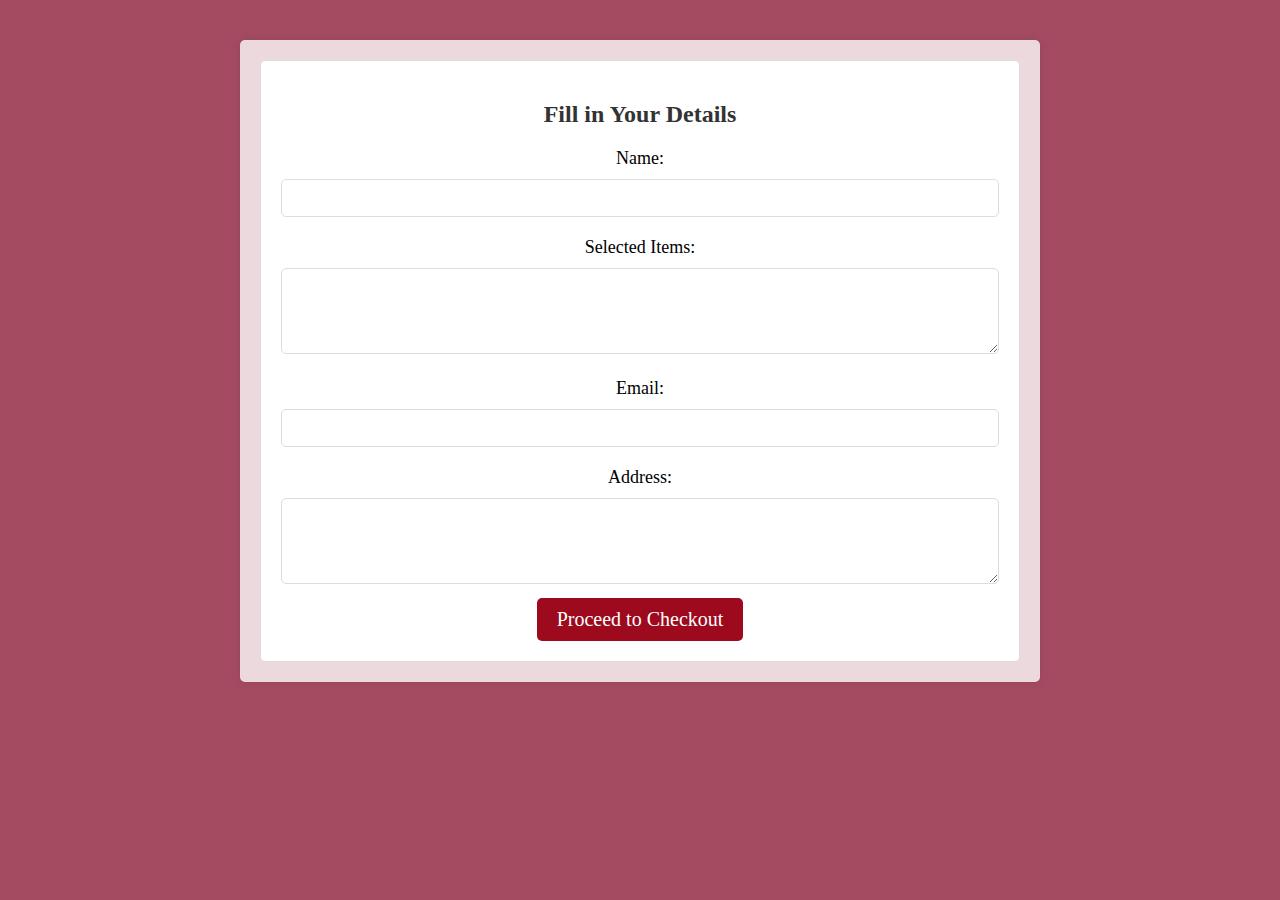
==== cart.html @ 775145fb "Add files via upload" ====
<!DOCTYPE html>
<html lang="en">
<head>
    <meta charset="UTF-8">
    <meta name="viewport" content="width=device-width, initial-scale=1.0">
    <title>Your Cart - The Artful Touch</title>
    <link rel="stylesheet" href="cart.css">
</head>
<body>
    <main>
            <section class="user-details-form">
            <h2>Fill in Your Details</h2>
            <form>
                <label for="name">Name:</label>
                <input type="text" id="name" name="name" required>

                <label for="selected_items">Selected Items:</label>
                <textarea id="selected_items" name="selected_items" rows="4" readonly></textarea>
                
                <label for="email">Email:</label>
                <input type="email" id="email" name="email" required>

                <label for="address">Address:</label>
                <textarea id="address" name="address" rows="4" required></textarea>

                <input type="submit" value="Proceed to Checkout">
            </form>
        </section>
    </main>
</body>
</html>
---- cart.css ----
/* Reset default margin and padding */
* {
    margin: 0;
    padding: 0;
    box-sizing: border-box;
    font-family: "Poppins";
}

body {
    margin-top: 40px;
    min-height: 100hv;
    justify-content: center;
    font-family: Arial, sans-serif;
    background-color: #871330c2;
}



h1 {
    font-size: 28px;
}

main {
    
    position: relative;
    max-width: 800px;
    margin: 0 auto;
    padding: 20px;
    background-color: #ffffffc9;
    border-radius: 5px;
    box-shadow: 0 0 10px rgba(0, 0, 0, 0.1);
}

.cart-items {
    display: flex;
    flex-wrap: wrap;
    gap: 20px;
    
}

.cart-item {
    flex: 1;
    background-color: #fff;
    border: 1px solid #ddd;
    border-radius: 5px;
    padding: 20px;
    text-align: center;
    
}

.cart-item img {
    max-width: 60%;
    height: auto;
    display: inline-block;
}

h2 {
    font-size: 20px;
    margin: 10px 0;
    color: #333;
}

.price {
    font-size: 18px;
    color: #e74c3c;
}

.user-details-form {
    background-color: #fff;
    border: 1px solid #ddd;
    border-radius: 5px;
    padding: 20px;
    text-align: center;
}

h2 {
    font-size: 24px;
    margin: 20px 0;
    color: #333;
}

label {
    display: block;
    font-size: 18px;
    margin-top: 10px;
}

input[type="text"],
input[type="email"],
textarea {
    width: 100%;
    padding: 10px;
    margin: 10px 0;
    border: 1px solid #ddd;
    border-radius: 5px;
}

input[type="submit"] {
    background-color: #9d091d;
    color: #fff;
    font-size: 20px;
    border: none;
    border-radius: 5px;
    padding: 10px 20px;
    cursor: pointer;
}

input[type="submit"]:hover {
    background-color: #c0392b;
}
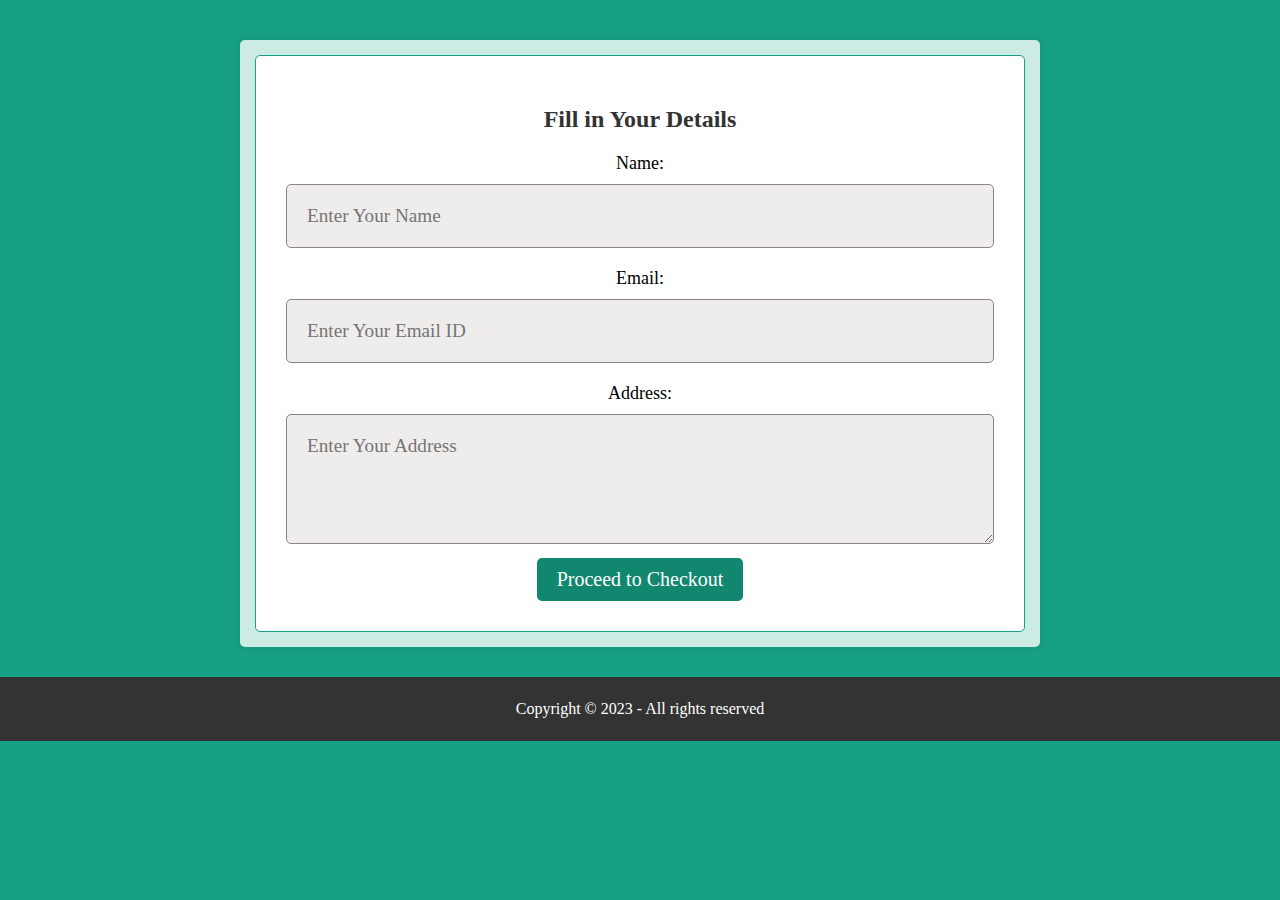
==== commit 4241f18e: "Add files via upload" ====
--- a/cart.html
+++ b/cart.html
@@ -3,7 +3,8 @@
 <head>
     <meta charset="UTF-8">
     <meta name="viewport" content="width=device-width, initial-scale=1.0">
-    <title>Your Cart - The Artful Touch</title>
+    <link rel="icon" type="image/png" href="Screenshot 2023-10-26 122009.png">
+    <title>The Artful Touch</title>
     <link rel="stylesheet" href="cart.css">
 </head>
 <body>
@@ -12,20 +13,23 @@
             <h2>Fill in Your Details</h2>
             <form>
                 <label for="name">Name:</label>
-                <input type="text" id="name" name="name" required>
-
-                <label for="selected_items">Selected Items:</label>
-                <textarea id="selected_items" name="selected_items" rows="4" readonly></textarea>
+                <input type="text" id="name" name="name"  placeholder="Enter Your Name" required>
                 
                 <label for="email">Email:</label>
-                <input type="email" id="email" name="email" required>
+                <input type="email" id="email" name="email" placeholder="Enter Your Email ID" required>
 
                 <label for="address">Address:</label>
-                <textarea id="address" name="address" rows="4" required></textarea>
+                <textarea id="address" name="address" rows="4" placeholder="Enter Your Address" required></textarea>
 
                 <input type="submit" value="Proceed to Checkout">
+                
             </form>
         </section>
     </main>
+    <footer>
+        <p class="text-center">
+        Copyright &copy; 2023 - All rights reserved
+        </p>
+    </footer>
 </body>
 </html>
--- a/cart.css
+++ b/cart.css
@@ -11,7 +11,8 @@
     min-height: 100hv;
     justify-content: center;
     font-family: Arial, sans-serif;
-    background-color: #871330c2;
+    background-color: #16a085;
+    
 }
 
 
@@ -25,51 +26,19 @@
     position: relative;
     max-width: 800px;
     margin: 0 auto;
-    padding: 20px;
+    padding: 15px;
     background-color: #ffffffc9;
     border-radius: 5px;
     box-shadow: 0 0 10px rgba(0, 0, 0, 0.1);
 }
 
-.cart-items {
-    display: flex;
-    flex-wrap: wrap;
-    gap: 20px;
-    
-}
 
-.cart-item {
-    flex: 1;
-    background-color: #fff;
-    border: 1px solid #ddd;
-    border-radius: 5px;
-    padding: 20px;
-    text-align: center;
-    
-}
-
-.cart-item img {
-    max-width: 60%;
-    height: auto;
-    display: inline-block;
-}
-
-h2 {
-    font-size: 20px;
-    margin: 10px 0;
-    color: #333;
-}
-
-.price {
-    font-size: 18px;
-    color: #e74c3c;
-}
 
 .user-details-form {
     background-color: #fff;
-    border: 1px solid #ddd;
+    border: 1px solid #16a085;
     border-radius: 5px;
-    padding: 20px;
+    padding: 30px;
     text-align: center;
 }
 
@@ -85,18 +54,37 @@
     margin-top: 10px;
 }
 
+.text-center{
+    text-align: center;
+    padding: 23px ; 
+    color: #fff;
+    display: flex;
+    justify-content: center;
+
+}
+
+footer{
+        background-color: #333;
+        color: #fff;
+        text-align: center;
+        margin-top: 30px;
+    }
+    
+
 input[type="text"],
 input[type="email"],
 textarea {
+    background-color: rgb(239, 236, 236);
     width: 100%;
-    padding: 10px;
+    padding: 20px;
     margin: 10px 0;
-    border: 1px solid #ddd;
+    border: 1px solid #8d8282;
     border-radius: 5px;
+    font-size: 1.2rem;
 }
 
 input[type="submit"] {
-    background-color: #9d091d;
+    background-color: #12876f;
     color: #fff;
     font-size: 20px;
     border: none;
@@ -106,5 +94,46 @@
 }
 
 input[type="submit"]:hover {
-    background-color: #c0392b;
+    background-color: #2bc073;
 }
+
+@media screen and (max-width:800px) {
+    main{
+        padding: 5%;
+        margin: 9%;
+    }
+    input[type="text"], input[type="email"], textarea {
+        background-color: rgb(239, 236, 236);
+        width: 100%;
+        padding: 3%;
+        margin: 3%;
+        border: 1px solid #8d8282;
+        border-radius: 5px;
+        font-size: 1rem;
+    }
+}
+
+    @media screen and (max-width:355px) {
+        h2 {
+            font-size: 19px;
+            margin: 13px 0;
+            color: #333;
+        }
+
+        input[type="submit"] {
+            background-color: #12876f;
+            color: #fff;
+            font-size: 11px;
+            border: none;
+            border-radius: 5px;
+            padding: 11px 18px;
+            cursor: pointer;
+        }
+        footer {
+            background-color: #333;
+            color: #fff;
+            text-align: center;
+            margin-top: 31%;
+        }
+    
+}